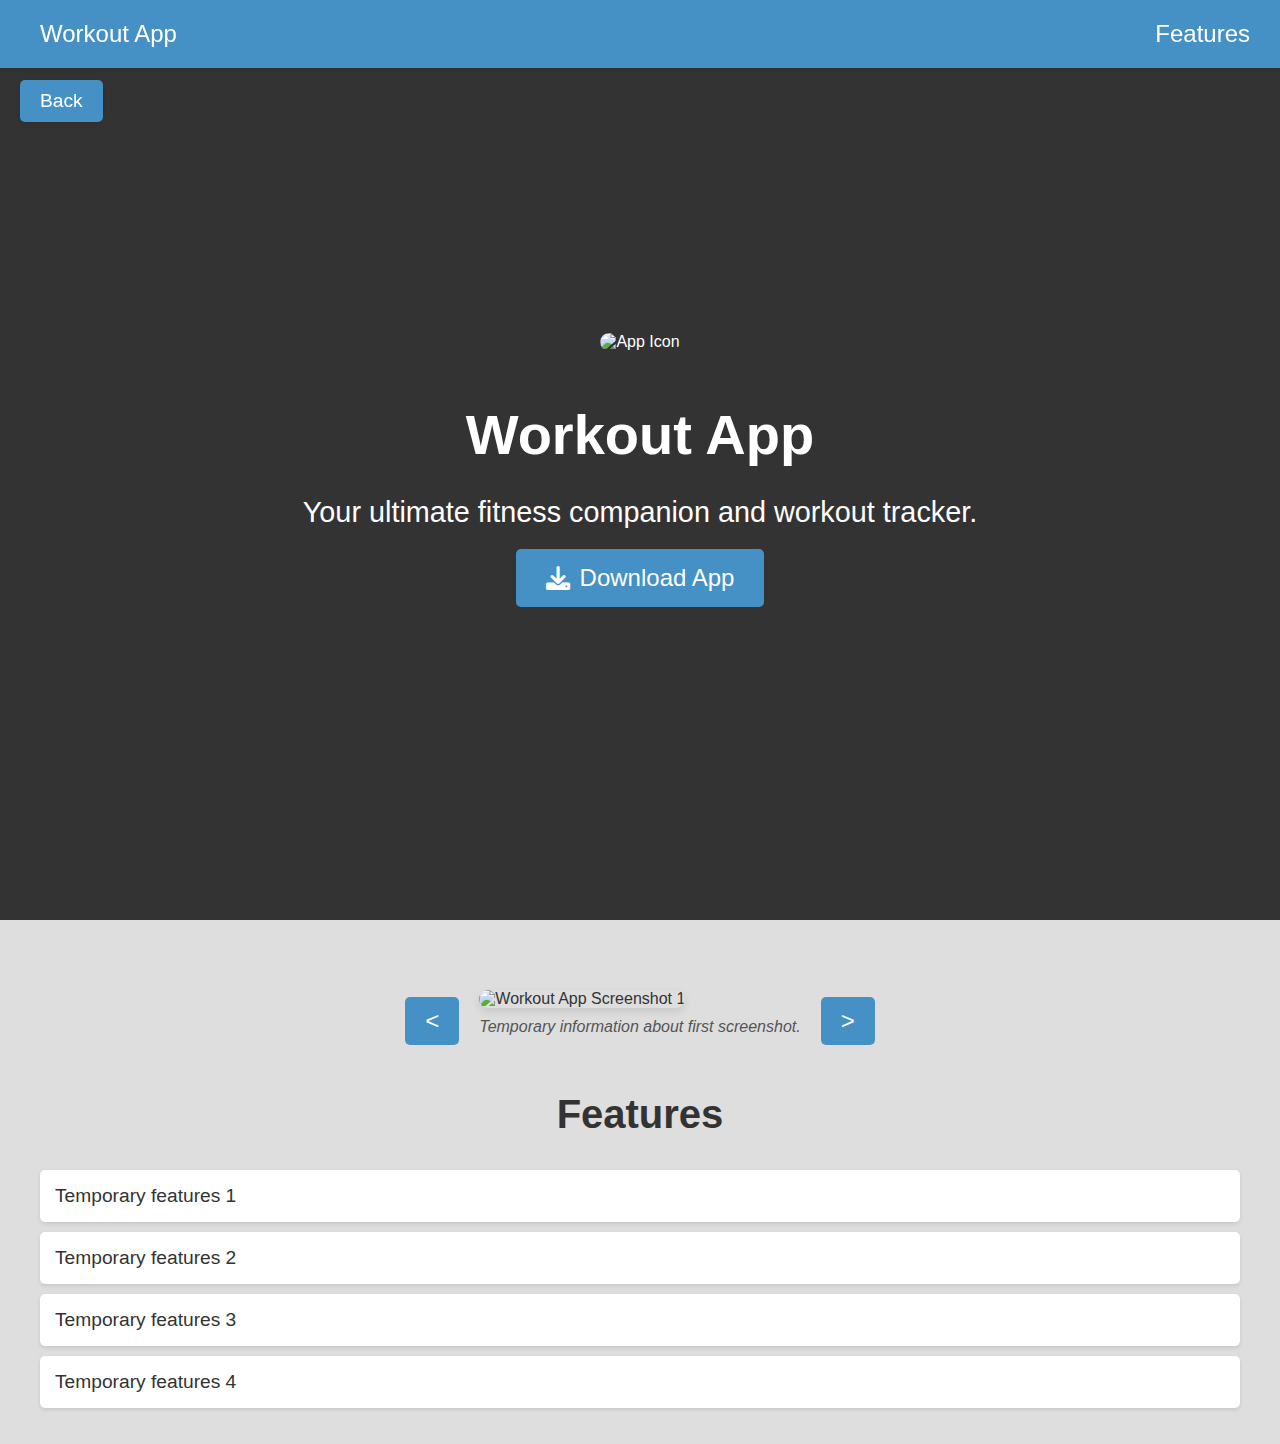
==== workout-app.html @ d22f446c "added future page for workout app" ====
<!DOCTYPE html>
<html lang="en">

<head>
    <title>Workout App</title>
    <meta charset="utf-8" />
    <meta name="viewport" content="width=device-width, initial-scale=1, user-scalable=no" />
    <link rel="stylesheet" href="assets/css/workout-app.css" />
    <link rel="stylesheet" href="https://cdnjs.cloudflare.com/ajax/libs/font-awesome/6.0.0/css/all.min.css" />
</head>

<body>
    <!-- Navigation Bar -->
    <nav class="navbar">
        <div class="navbar-content">
            <a href="#" class="navbar-brand">Workout App</a>
            <a href="#features" class="navbar-link">Features</a>
        </div>
    </nav>

    <a href="index.html" class="back-button">Back</a>

    <!-- Hero Section -->
    <section class="hero">
        <div class="hero-content">
            <img src="https://placehold.co/240x240" alt="App Icon" class="app-icon">
            <h1>Workout App</h1>
            <p>Your ultimate fitness companion and workout tracker.</p>
            <a href="workout-app.apk" class="download-button" download>
                <i class="fas fa-download"></i>Download App
            </a>
        </div>
    </section>

    <!-- Main Content -->
    <div class="container">
        <!-- Image Slider -->
        <div class="slider">
            <button id="prevButton">&lt;</button>
            <div class="slider-content">
                <img id="sliderImage" src="images/workout-app-screenshot1.jpg" alt="Workout App Screenshot 1">
                <p id="imageDescription" class="image-description">Track your daily workouts with ease.</p>
            </div>
            <button id="nextButton">&gt;</button>
        </div>

        <!-- Features Section -->
        <div id="features" class="features">
            <h2>Features</h2>
            <ul>
                <li>Temporary features 1</li>
                <li>Temporary features 2</li>
                <li>Temporary features 3</li>
                <li>Temporary features 4</li>
            </ul>
        </div>
    </div>

    <script>
        const images = [
            { src: "https://placehold.co/600x900", description: "Temporary information about first screenshot." },
            { src: "https://placehold.co/600x900", description: "Temporary information about second screenshot." },
            { src: "https://placehold.co/600x900", description: "Temporary information about third screenshot." },
        ];

        let currentIndex = 0;
        const sliderImage = document.getElementById("sliderImage");
        const imageDescription = document.getElementById("imageDescription");

        function updateSlider() {
            sliderImage.src = images[currentIndex].src;
            imageDescription.textContent = images[currentIndex].description;
        }

        document.getElementById("prevButton").addEventListener("click", () => {
            currentIndex = (currentIndex - 1 + images.length) % images.length;
            updateSlider();
        });

        document.getElementById("nextButton").addEventListener("click", () => {
            currentIndex = (currentIndex + 1) % images.length;
            updateSlider();
        });

        updateSlider();
    </script>
</body>

</html>
---- assets/css/workout-app.css ----
body {
  font-family: Arial, sans-serif;
  margin: 0;
  padding: 0;
  background-color: #dedede;
  color: #333;
}

.navbar {
  position: fixed;
  top: 0;
  left: 0;
  width: 100%;
  background-color: #4590c4;
  color: #fff;
  padding: 20px 30px;
  display: flex;
  justify-content: center;
  align-items: center;
  z-index: 1000;
  box-shadow: 0 2px 4px rgba(0, 0, 0, 0.1);
}

.navbar-content {
  display: flex;
  justify-content: space-between;
  align-items: center;
  width: 100%;
  max-width: 3000px;
  padding-right: 50px;
}

.navbar-brand,
.navbar-link {
  font-size: 1.5rem;
  text-decoration: none;
  color: #fff;
  margin: 0 10px;
}

.navbar-link:hover {
  color: #ddd;
}

.back-button {
  position: fixed;
  top: 80px;
  left: 20px;
  background-color: #4590c4;
  color: #fff;
  padding: 10px 20px;
  border-radius: 5px;
  text-decoration: none;
  font-size: 1.2rem;
  z-index: 1000;
  box-shadow: 0 2px 4px rgba(0, 0, 0, 0.1);
}

.back-button:hover {
  background-color: #3570a4;
}

.hero {
  height: 100vh;
  background-color: #333;
  color: #fff;
  display: flex;
  justify-content: center;
  align-items: center;
  text-align: center;
  padding-top: 20px;
}

.hero-content h1 {
  font-size: 3.5rem;
  margin-bottom: 10px;
  color: #fff;
}

.hero-content p {
  font-size: 1.8rem;
  margin-bottom: 20px;
}

.app-icon {
  width: 240px;
  height: 240px;
  border-radius: 20px;
  margin-bottom: 14px;
}

.download-button {
  background-color: #4590c4;
  color: #fff;
  padding: 15px 30px;
  border-radius: 5px;
  text-decoration: none;
  font-size: 1.5rem;
  display: inline-flex;
  align-items: center;
  gap: 10px;
}

.download-button:hover {
  background-color: #3570a4;
}

.container {
  max-width: 1200px;
  margin: 0 auto;
  padding: 20px;
  position: relative;
}

.slider {
  display: flex;
  align-items: center;
  justify-content: center;
  gap: 20px;
  margin-top: 50px;
}

.slider img {
  width: 600px;
  height: 900px;
  object-fit: cover;
  border-radius: 10px;
  box-shadow: 0 4px 8px rgba(0, 0, 0, 0.1);
}

.slider button {
  background-color: #4590c4;
  color: #fff;
  border: none;
  padding: 10px 20px;
  border-radius: 5px;
  cursor: pointer;
  font-size: 1.5rem;
  white-space: nowrap;
}

.slider button:hover {
  background-color: #3570a4;
}

.image-description {
  text-align: center;
  margin-top: 10px;
  font-style: italic;
  color: #555;
}

.features {
  margin-top: 40px;
}

.features h2 {
  font-size: 2.5rem;
  text-align: center;
  color: #333;
}

.features ul {
  list-style-type: none;
  padding: 0;
}

.features li {
  background: #fff;
  margin: 10px 0;
  padding: 15px;
  border-radius: 5px;
  box-shadow: 0 2px 4px rgba(0, 0, 0, 0.1);
  font-size: 1.2rem;
}
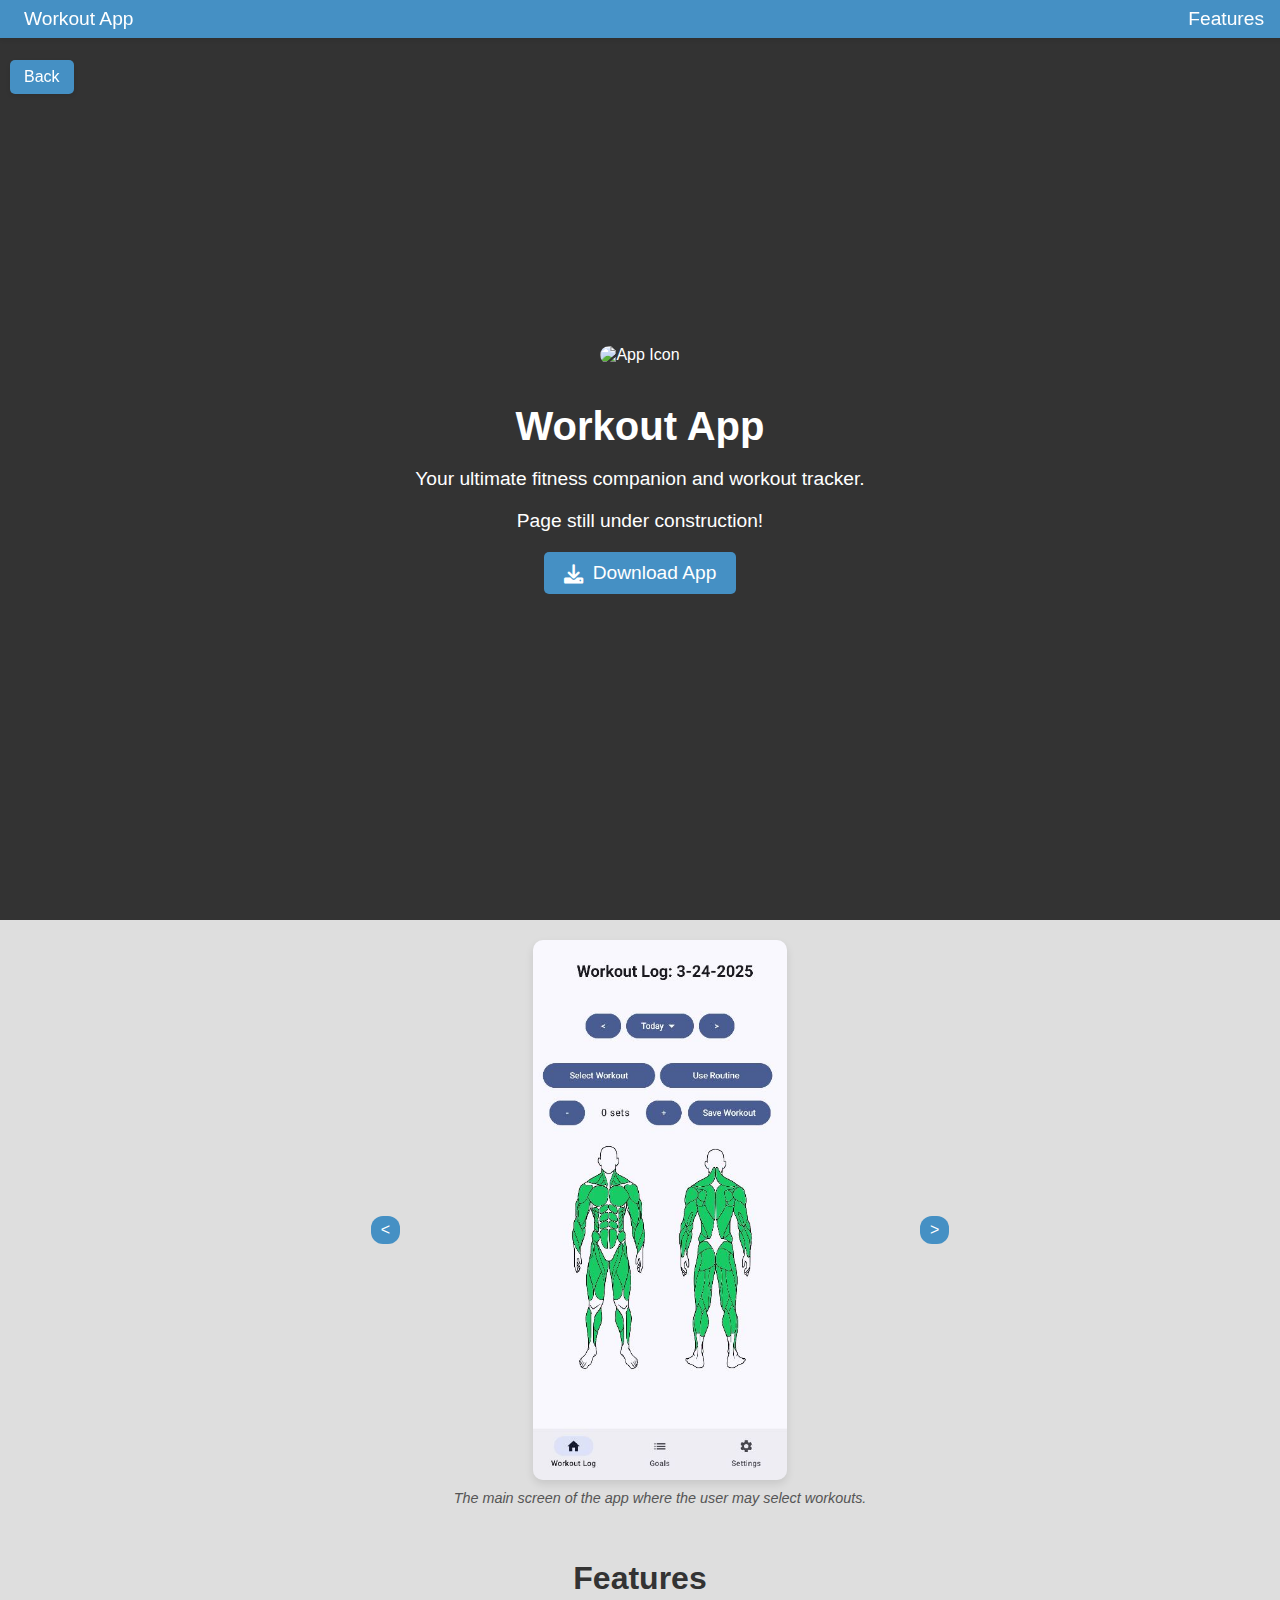
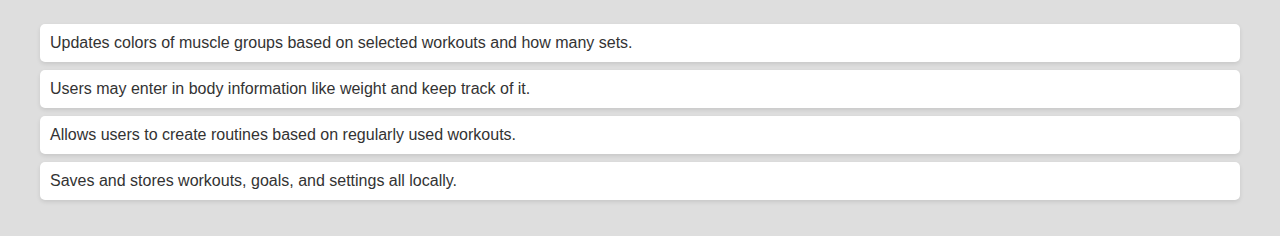
==== commit c652eeb2: "added screenshots of app" ====
--- a/workout-app.html
+++ b/workout-app.html
@@ -26,6 +26,7 @@
             <img src="https://placehold.co/240x240" alt="App Icon" class="app-icon">
             <h1>Workout App</h1>
             <p>Your ultimate fitness companion and workout tracker.</p>
+            <p>Page still under construction!</p>
             <a href="workout-app.apk" class="download-button" download>
                 <i class="fas fa-download"></i>Download App
             </a>
@@ -38,8 +39,9 @@
         <div class="slider">
             <button id="prevButton">&lt;</button>
             <div class="slider-content">
-                <img id="sliderImage" src="images/workout-app-screenshot1.jpg" alt="Workout App Screenshot 1">
-                <p id="imageDescription" class="image-description">Track your daily workouts with ease.</p>
+                <img id="sliderImage" src="images/workout-app-screenshot1.JPG" alt="Workout App Screenshot 1">
+                <p id="imageDescription" class="image-description">The main screen of the app where the user may select
+                    workouts.</p>
             </div>
             <button id="nextButton">&gt;</button>
         </div>
@@ -48,19 +50,24 @@
         <div id="features" class="features">
             <h2>Features</h2>
             <ul>
-                <li>Temporary features 1</li>
-                <li>Temporary features 2</li>
-                <li>Temporary features 3</li>
-                <li>Temporary features 4</li>
+                <li>Updates colors of muscle groups based on selected workouts and how many sets.</li>
+                <li>Users may enter in body information like weight and keep track of it.</li>
+                <li>Allows users to create routines based on regularly used workouts.</li>
+                <li>Saves and stores workouts, goals, and settings all locally.</li>
             </ul>
         </div>
     </div>
 
     <script>
         const images = [
-            { src: "https://placehold.co/600x900", description: "Temporary information about first screenshot." },
-            { src: "https://placehold.co/600x900", description: "Temporary information about second screenshot." },
-            { src: "https://placehold.co/600x900", description: "Temporary information about third screenshot." },
+            { src: "images/workout-app-screenshot1.JPG", description: "The main screen of the app where the user may select workouts." },
+            { src: "images/workout-app-screenshot2.JPG", description: "The user has clicked the 'Select Workout' button. They may click any option, or close it." },
+            { src: "images/workout-app-screenshot3.JPG", description: "The user has entered in workouts and the colors of the affected muscle groups have updated." },
+            { src: "images/workout-app-screenshot4.JPG", description: "The user has gone to an earlier date to view their saved workouts." },
+            { src: "images/workout-app-screenshot5.JPG", description: "The goals screen of the app where the user may enter in information. The app also tracks their weight on a graph." },
+            { src: "images/workout-app-screenshot6.JPG", description: "The settings screen where users may turn on dark mode and create routines." },
+            { src: "images/workout-app-screenshot7.JPG", description: "The create routine screen with dark mode enabled." },
+            { src: "images/workout-app-screenshot8.JPG", description: "A look at the main screen with dark mode enabled." },
         ];
 
         let currentIndex = 0;
--- a/assets/css/workout-app.css
+++ b/assets/css/workout-app.css
@@ -13,7 +13,7 @@
   width: 100%;
   background-color: #4590c4;
   color: #fff;
-  padding: 20px 30px;
+  padding: 15px 20px;
   display: flex;
   justify-content: center;
   align-items: center;
@@ -116,14 +116,29 @@
   display: flex;
   align-items: center;
   justify-content: center;
-  gap: 20px;
-  margin-top: 50px;
+  gap: 10px;
+  margin-top: 50px auto;
+  width: 100%;
+  max-width: 1200px;
+  padding: 0 20px;
+}
+
+.slider-content {
+  display: flex;
+  flex-direction: column;
+  align-items: center;
+  justify-content: center;
+  width: 100%;
+  max-width: 500px;
+  margin: 0 10px;
 }
 
 .slider img {
-  width: 600px;
-  height: 900px;
-  object-fit: cover;
+  max-width: 100%;
+  max-height: 70vh;
+  width: auto;
+  height: auto;
+  object-fit: contain;
   border-radius: 10px;
   box-shadow: 0 4px 8px rgba(0, 0, 0, 0.1);
 }
@@ -132,11 +147,12 @@
   background-color: #4590c4;
   color: #fff;
   border: none;
-  padding: 10px 20px;
-  border-radius: 5px;
+  padding: 6px 14px;
+  border-radius: 12px;
   cursor: pointer;
-  font-size: 1.5rem;
+  font-size: 1.3rem;
   white-space: nowrap;
+  flex-shrink: 0;
 }
 
 .slider button:hover {
@@ -144,10 +160,13 @@
 }
 
 .image-description {
+  width: 100%;
+  max-width: 600px;
   text-align: center;
   margin-top: 10px;
   font-style: italic;
   color: #555;
+  font-size: 1.2rem;
 }
 
 .features {
@@ -173,3 +192,140 @@
   box-shadow: 0 2px 4px rgba(0, 0, 0, 0.1);
   font-size: 1.2rem;
 }
+
+/* For screens above 2560px */
+@media only screen and (min-width: 2560px) {
+  .navbar {
+    padding: 20px 30px;
+  }
+
+  .navbar-brand,
+  .navbar-link {
+    font-size: 2rem;
+  }
+
+  .navbar-content {
+    padding-right: 100px;
+  }
+
+  .back-button {
+    top: 100px;
+    left: 30px;
+    padding: 15px 30px;
+    font-size: 1.5rem;
+  }
+
+  .hero-content h1 {
+    font-size: 5rem;
+  }
+
+  .hero-content p {
+    font-size: 2.5rem;
+  }
+
+  .app-icon {
+    width: 360px;
+    height: 360px;
+  }
+
+  .download-button {
+    font-size: 2rem;
+    padding: 20px 40px;
+  }
+
+  .slider {
+    gap: 15px;
+  }
+
+  .slider button {
+    padding: 20px 30px;
+    font-size: 1.8rem;
+  }
+
+  .image-description {
+    font-size: 1.5rem;
+  }
+
+  .features h2 {
+    font-size: 3.5rem;
+  }
+
+  .features li {
+    font-size: 1.5rem;
+    padding: 20px;
+    margin: 15px 0;
+  }
+}
+
+/* For mobile devices of max-width 1440px */
+@media only screen and (max-width: 1440px) {
+  .navbar {
+    padding: 8px 14px;
+  }
+
+  .navbar-brand,
+  .navbar-link {
+    font-size: 1.2rem;
+  }
+
+  .navbar-content {
+    padding-right: 20px;
+  }
+
+  .back-button {
+    top: 60px;
+    left: 10px;
+    padding: 8px 14px;
+    font-size: 1rem;
+  }
+
+  .hero-content h1 {
+    font-size: 2.5rem;
+  }
+
+  .hero-content p {
+    font-size: 1.2rem;
+  }
+
+  .app-icon {
+    width: 150px;
+    height: 150px;
+  }
+
+  .download-button {
+    font-size: 1.2rem;
+    padding: 10px 20px;
+  }
+
+  .slider {
+    gap: 5px;
+  }
+
+  .slider img {
+    max-height: 60vh;
+  }
+
+  .slider button {
+    padding: 5px 10px;
+    font-size: 1rem;
+  }
+
+  .slider-content {
+    margin: 0 5px;
+  }
+
+  .image-description {
+    max-width: 90%;
+    font-size: 0.9rem;
+  }
+
+  .features h2 {
+    font-size: 2rem;
+  }
+
+  .features li {
+    font-size: 1rem;
+    padding: 10px;
+    margin: 8px 0;
+  }
+}
